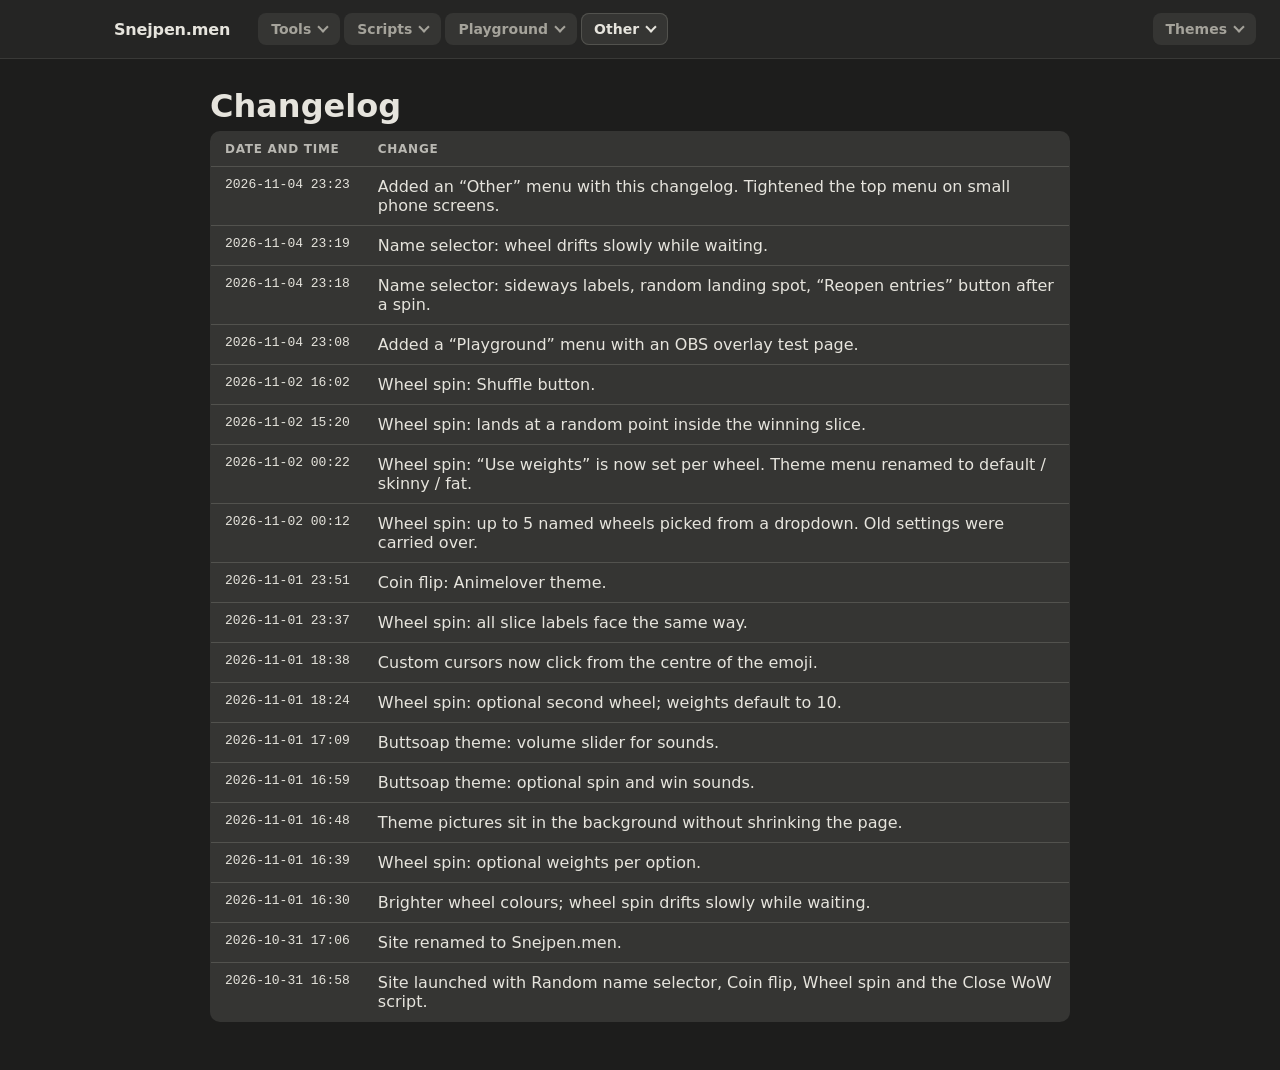
==== changelog.html @ c19a2581 "Changelog: remove intro line Co-Authored-By: Claude Sonnet 5.5 <noreply@anthropic.com> Claude-Sessio" ====
<!DOCTYPE html>
<html lang="en">
<head>
<meta charset="UTF-8">
<meta name="viewport" content="width=device-width, initial-scale=1">
<title>Changelog — Snejpen.men</title>
<link rel="stylesheet" href="site.css">
<style>
  .changelog-wrap { max-width: 860px; margin: 0 auto; }
  .changelog-wrap h1 { margin: 0 0 6px; }
  .changelog-wrap .note { margin: 0 0 18px; color: var(--text-dim, var(--muted, inherit)); font-size: 14px; opacity: 0.8; }
  .changelog { width: 100%; border-collapse: collapse; background: var(--bg-raised); border: 1px solid var(--line-strong); border-radius: 10px; overflow: hidden; }
  .changelog th, .changelog td { text-align: left; padding: 10px 14px; border-bottom: 1px solid var(--line-strong); vertical-align: top; }
  .changelog th { font-size: 12px; letter-spacing: 0.06em; text-transform: uppercase; opacity: 0.75; }
  .changelog tbody tr:last-child td { border-bottom: none; }
  .changelog td.when { white-space: nowrap; font-family: var(--mono, monospace); font-size: 13px; width: 1%; }
  @media (max-width: 520px) { .changelog th, .changelog td { padding: 9px 10px; } .changelog td.when { font-size: 12px; } }
</style>
</head>
<body>

<header id="site-nav"></header>

<main class="page">
  <div class="changelog-wrap">
    <h1>Changelog</h1>
    <table class="changelog">
      <thead>
        <tr><th>Date and time</th><th>Change</th></tr>
      </thead>
      <tbody>
        <tr><td class="when">2026-11-04 23:23</td><td>Added an “Other” menu with this changelog. Tightened the top menu on small phone screens.</td></tr>
        <tr><td class="when">2026-11-04 23:19</td><td>Name selector: wheel drifts slowly while waiting.</td></tr>
        <tr><td class="when">2026-11-04 23:18</td><td>Name selector: sideways labels, random landing spot, “Reopen entries” button after a spin.</td></tr>
        <tr><td class="when">2026-11-04 23:08</td><td>Added a “Playground” menu with an OBS overlay test page.</td></tr>
        <tr><td class="when">2026-11-02 16:02</td><td>Wheel spin: Shuffle button.</td></tr>
        <tr><td class="when">2026-11-02 15:20</td><td>Wheel spin: lands at a random point inside the winning slice.</td></tr>
        <tr><td class="when">2026-11-02 00:22</td><td>Wheel spin: “Use weights” is now set per wheel. Theme menu renamed to default / skinny / fat.</td></tr>
        <tr><td class="when">2026-11-02 00:12</td><td>Wheel spin: up to 5 named wheels picked from a dropdown. Old settings were carried over.</td></tr>
        <tr><td class="when">2026-11-01 23:51</td><td>Coin flip: Animelover theme.</td></tr>
        <tr><td class="when">2026-11-01 23:37</td><td>Wheel spin: all slice labels face the same way.</td></tr>
        <tr><td class="when">2026-11-01 18:38</td><td>Custom cursors now click from the centre of the emoji.</td></tr>
        <tr><td class="when">2026-11-01 18:24</td><td>Wheel spin: optional second wheel; weights default to 10.</td></tr>
        <tr><td class="when">2026-11-01 17:09</td><td>Buttsoap theme: volume slider for sounds.</td></tr>
        <tr><td class="when">2026-11-01 16:59</td><td>Buttsoap theme: optional spin and win sounds.</td></tr>
        <tr><td class="when">2026-11-01 16:48</td><td>Theme pictures sit in the background without shrinking the page.</td></tr>
        <tr><td class="when">2026-11-01 16:39</td><td>Wheel spin: optional weights per option.</td></tr>
        <tr><td class="when">2026-11-01 16:30</td><td>Brighter wheel colours; wheel spin drifts slowly while waiting.</td></tr>
        <tr><td class="when">2026-10-31 17:06</td><td>Site renamed to Snejpen.men.</td></tr>
        <tr><td class="when">2026-10-31 16:58</td><td>Site launched with Random name selector, Coin flip, Wheel spin and the Close WoW script.</td></tr>
      </tbody>
    </table>
  </div>
</main>

<script src="site.js"></script>
</body>
</html>
---- site.css ----
/* =========================================================
   Shared styles for every page on the site
   Colour scheme: dark greys, with lighter greys for buttons and menus.
   Every colour lives in the block below, so retuning is a one-line edit.
   ========================================================= */

:root {
  color-scheme: dark;       /* dark scrollbars, checkboxes, etc. */

  /* surfaces, darkest to lightest */
  --bg-well: #161615;       /* recessed areas (the chat list) */
  --bg: #1d1d1c;            /* page background */
  --bg-panel: #272726;      /* cards and panels */
  --bg-input: #1f1f1e;      /* text fields */
  --bg-raised: #353533;     /* buttons, menus, dropdowns */
  --bg-raised-hover: #42423f;

  /* lines */
  --line: #393937;
  --line-strong: #52524e;

  /* text */
  --text: #e6e4dd;
  --text-dim: #a5a39b;
  --text-faint: #6f6d67;

  /* main call-to-action buttons: the lightest grey on the site */
  --primary: #a9a7a0;
  --primary-hover: #bfbdb6;
  --on-primary: #1d1d1c;

  --focus: #bfbdb6;

  /* states */
  --danger: #ff8077;
  --disabled-bg: #30302e;
  --disabled-text: #6f6d67;

  --shadow: 0 1px 2px rgba(0, 0, 0, 0.35), 0 8px 24px rgba(0, 0, 0, 0.3);

  --mono: "IBM Plex Mono", "SFMono-Regular", Consolas, monospace;
  --sans: "Inter", "Segoe UI", system-ui, sans-serif;
  --nav-height: 58px;
}

* { box-sizing: border-box; }

html, body {
  margin: 0;
  min-height: 100%;
  background: var(--bg);
  color: var(--text);
  font-family: var(--sans);
}

body { min-height: 100vh; }

::selection { background: rgba(169, 167, 160, 0.32); }

a { color: inherit; }

button {
  font-family: var(--sans);
  cursor: pointer;
  border: none;
  -webkit-tap-highlight-color: transparent;
}
button:focus-visible, input:focus-visible, a:focus-visible {
  outline: 2px solid var(--focus);
  outline-offset: 2px;
}

/* ---------- page container ---------- */
.page {
  width: 100%;
  max-width: 1100px;
  margin: 0 auto;
  padding: 28px 24px 48px;
}

/* ---------- navigation bar ---------- */
.site-nav {
  position: sticky;
  top: 0;
  z-index: 100;
  background: rgba(39, 39, 38, 0.94);
  backdrop-filter: blur(8px);
  -webkit-backdrop-filter: blur(8px);
  border-bottom: 1px solid var(--line);
}

.nav-inner {
  max-width: 1100px;
  height: var(--nav-height);
  margin: 0 auto;
  padding: 0 24px;
  display: flex;
  align-items: center;
  gap: 28px;
}

.brand {
  font-size: 16px;
  font-weight: 700;
  letter-spacing: -0.01em;
  text-decoration: none;
  color: var(--text);
  white-space: nowrap;
}

.nav-menus {
  list-style: none;
  margin: 0;
  padding: 0;
  display: flex;
  align-items: center;
  gap: 4px;
}

.nav-menu { position: relative; }

.nav-trigger {
  display: flex;
  align-items: center;
  gap: 8px;
  background: var(--bg-raised);
  color: var(--text-dim);
  font-size: 14px;
  font-weight: 550;
  padding: 8px 13px;
  border-radius: 8px;
  transition: color .15s ease, background .15s ease;
}
.nav-trigger:hover,
.nav-menu.open .nav-trigger { color: var(--text); background: var(--bg-raised-hover); }
.nav-menu.active .nav-trigger { color: var(--text); box-shadow: inset 0 0 0 1px var(--line-strong); }

/* little chevron that flips when the menu is open */
.nav-trigger::after {
  content: "";
  width: 6px;
  height: 6px;
  border-right: 2px solid currentColor;
  border-bottom: 2px solid currentColor;
  transform: translateY(-2px) rotate(45deg);
  transition: transform .15s ease;
}
.nav-menu.open .nav-trigger::after { transform: translateY(1px) rotate(-135deg); }

.nav-dropdown {
  display: none;
  position: absolute;
  top: 100%;
  left: 0;
  min-width: 250px;
  margin: 0;
  padding: 6px;
  list-style: none;
  background: var(--bg-raised);
  border: 1px solid var(--line-strong);
  border-radius: 10px;
  box-shadow: 0 14px 34px rgba(0, 0, 0, 0.55);
}
/* invisible bridge so the menu doesn't close while the pointer crosses the gap */
.nav-dropdown::before {
  content: "";
  position: absolute;
  left: 0; right: 0;
  top: -8px;
  height: 8px;
}
.nav-menu.open .nav-dropdown { display: block; }

.nav-dropdown a {
  display: flex;
  align-items: center;
  gap: 10px;
  padding: 10px 12px;
  border-radius: 7px;
  font-size: 14px;
  color: var(--text);
  text-decoration: none;
}
.nav-dropdown a:hover,
.nav-dropdown a:focus-visible { background: var(--bg-raised-hover); }
.nav-dropdown a[aria-current="page"] { background: rgba(255, 255, 255, 0.06); font-weight: 600; }
.nav-badge { margin-left: auto; padding-left: 14px; color: var(--text-dim); }

/* ---------- shared form components ---------- */
label {
  display: block;
  font-size: 12.5px;
  color: var(--text-dim);
  margin-bottom: 7px;
}

.field { margin-bottom: 20px; }

.field-row {
  display: flex;
  align-items: center;
  background: var(--bg-input);
  border: 1px solid var(--line-strong);
  border-radius: 9px;
  overflow: hidden;
  transition: border-color .15s ease, box-shadow .15s ease;
}
.field-row:focus-within {
  border-color: var(--focus);
  box-shadow: 0 0 0 3px rgba(191, 189, 182, 0.16);
}

.field-prefix {
  padding: 0 12px;
  color: var(--text-dim);
  font-family: var(--mono);
  font-size: 14px;
  background: var(--bg-raised);
  border-right: 1px solid var(--line-strong);
  align-self: stretch;
  display: flex;
  align-items: center;
}

input[type="text"] {
  flex: 1;
  background: transparent;
  border: none;
  color: var(--text);
  font-family: var(--mono);
  font-size: 15px;
  padding: 13px 14px;
  min-width: 0;
}
input[type="text"]:focus-visible { outline: none; }
input[type="text"]::placeholder { color: var(--text-faint); }

.start-btn {
  width: 100%;
  margin-top: 12px;
  padding: 14px;
  border-radius: 9px;
  background: var(--primary);
  color: var(--on-primary);
  font-size: 15px;
  font-weight: 650;
  letter-spacing: 0.01em;
  transition: transform .1s ease, background .15s ease;
}
.start-btn:hover { background: var(--primary-hover); }
.start-btn:active { transform: scale(0.99); }

/* ---------- main page ---------- */
.section-title {
  margin: 34px 0 14px;
  font-size: 13px;
  font-weight: 600;
  letter-spacing: 0.04em;
  text-transform: uppercase;
  color: var(--text-dim);
}
.section-title:first-child { margin-top: 6px; }

.tool-grid {
  display: grid;
  grid-template-columns: repeat(auto-fill, minmax(270px, 1fr));
  gap: 16px;
}

.tool-card {
  display: block;
  padding: 20px;
  background: var(--bg-panel);
  border: 1px solid var(--line);
  border-radius: 12px;
  text-decoration: none;
  box-shadow: var(--shadow);
  transition: border-color .15s ease, transform .15s ease, background .15s ease;
}
.tool-card:hover {
  border-color: var(--line-strong);
  background: #2d2d2b;
  transform: translateY(-2px);
}
.tool-card .tool-icon { font-size: 28px; margin-bottom: 12px; }
.tool-card h3 { margin: 0 0 6px; font-size: 17px; }
.tool-card p { margin: 0; font-size: 13.5px; line-height: 1.5; color: var(--text-dim); }
.tool-tag {
  display: inline-block;
  margin-top: 14px;
  padding: 3px 9px;
  border: 1px solid var(--line-strong);
  background: var(--bg-raised);
  border-radius: 6px;
  font-size: 12px;
  color: var(--text);
}

/* ---------- Themes menu, in the far right corner of the bar ---------- */
.nav-corner {
  position: absolute;
  top: 0;
  right: 24px;
  height: var(--nav-height);
}
.nav-corner .nav-dropdown { left: auto; right: 0; }
.nav-dropdown a.selected .theme-check { visibility: visible; }
.nav-dropdown .theme-check { visibility: hidden; }

/* ---------- "check out our themes" nudge (front page, no theme picked) ---------- */
.theme-hint {
  position: absolute;
  top: calc(var(--nav-height) + 4px);
  right: 24px;
  z-index: 50;
  display: flex;
  align-items: flex-start;
  gap: 4px;
  color: var(--text-dim);
  pointer-events: none;
  animation: hint-bob 2.4s ease-in-out infinite;
}
.theme-hint[hidden] { display: none; }
.theme-hint .hint-text {
  margin-top: 18px;
  font-family: "Segoe Print", "Bradley Hand", "Comic Sans MS", "Marker Felt", cursive;
  font-size: 15px;
  white-space: nowrap;
  transform: rotate(-3deg);
}
.theme-hint svg { margin-right: 10px; flex-shrink: 0; }
.theme-hint .curve { fill: none; stroke: currentColor; stroke-width: 2.4; stroke-linecap: round; stroke-linejoin: round; }
@keyframes hint-bob { 0%, 100% { transform: translateY(0); } 50% { transform: translateY(-4px); } }
@media (prefers-reduced-motion: reduce) { .theme-hint { animation: none; } }
@media (max-width: 560px) { .theme-hint { right: 14px; } .theme-hint .hint-text { font-size: 13px; } }

/* ---------- Livx theme (pink) ---------- */
body.livx {
  --bg-well: #f3c4da;
  --bg: #ffe3f0;
  --bg-panel: #fff5fa;
  --bg-input: #fff;
  --bg-raised: #ffc2dd;
  --bg-raised-hover: #ffa9cf;
  --line: #f6b6d3;
  --line-strong: #ee86b8;
  --text: #6b1f47;
  --text-dim: #a8457a;
  --text-faint: #cf7aa8;
  --primary: #ff5fa8;
  --primary-hover: #ff7bb8;
  --on-primary: #fff;
  --focus: #e03f8f;
  --shadow: 0 1px 2px rgba(214, 70, 140, 0.18), 0 8px 24px rgba(214, 70, 140, 0.16);
  color-scheme: light;
  background: linear-gradient(180deg, #ffd6ea 0%, #ffeaf4 55%, #ffc9e1 100%) fixed;
}
body.livx .site-nav { background: rgba(255, 245, 250, 0.94); }
body.livx .tool-card:hover { background: #ffe9f3; }
body.livx ::selection { background: rgba(255, 95, 168, 0.3); }
body.has-art {
  --art-h: min(82vh, 980px);
  --art-w: min(calc(var(--art-h) * var(--art-ratio, 0.763)), var(--art-cap, 38vw));   /* picture width / height, set per theme */
}
/* keep the menus in the middle so the pictures get the left and right sides */
/* the pictures are pure background: the page keeps its normal width and sits on top of them */
body.has-art .page { position: relative; z-index: 1; }

.theme-side {
  display: none;
  position: fixed;
  bottom: 0;
  width: var(--art-w);
  height: auto;
  object-fit: contain;
  object-position: bottom;
  pointer-events: none;
  user-select: none;
  z-index: 0;
  filter: drop-shadow(0 6px 14px rgba(214, 70, 140, 0.35));
}
body.has-art .theme-side { display: block; }
.theme-side.left { left: calc(var(--art-w) * -0.1); }   /* bleeds slightly off-screen */
.theme-side.right { right: calc(var(--art-w) * -0.1); transform: scaleX(-1); }
@media (max-width: 900px) {
  .theme-side { opacity: 0.3; }
}

/* ---------- Buttsoap theme (hamburger colours) ---------- */
body.buttsoap {
  --bg-well: #e9b873;       /* toasted bun */
  --bg: #f6d9a0;
  --bg-panel: #fff1cf;      /* cheese-pale cream */
  --bg-input: #fffaf0;
  --bg-raised: #ffc83d;     /* cheese */
  --bg-raised-hover: #ffb81c;
  --line: #e8b96a;
  --line-strong: #c9772b;
  --text: #3d1f0d;          /* grilled patty */
  --text-dim: #7a4220;
  --text-faint: #a8723f;
  --primary: #d6301f;       /* ketchup / tomato */
  --primary-hover: #ea4331;
  --on-primary: #fff;
  --focus: #3f8a2a;         /* lettuce */
  --shadow: 0 1px 2px rgba(120, 60, 10, 0.2), 0 8px 24px rgba(120, 60, 10, 0.18);
  color-scheme: light;
  background: linear-gradient(180deg, #f9dfa8 0%, #fdeec6 50%, #efc27a 100%) fixed;
}
body.buttsoap .site-nav { background: rgba(255, 241, 207, 0.94); }
body.buttsoap .tool-card:hover { background: #ffe9ac; }
body.buttsoap ::selection { background: rgba(63, 138, 42, 0.3); }
body.buttsoap .theme-side { bottom: 9vh; filter: drop-shadow(0 8px 16px rgba(120, 60, 10, 0.4)); }

@media (prefers-reduced-motion: reduce) {
  .tool-card, .nav-trigger::after { transition: none; }
}

@media (max-width: 560px) {
  /* let the dropdown span the full width under the bar so it never runs off-screen */
  .nav-menu { position: static; }
  .nav-dropdown, .nav-corner .nav-dropdown { left: 14px; right: 14px; min-width: 0; }
  .site-nav { display: flex; align-items: center; }
  .nav-inner { flex: 1; min-width: 0; }
  .nav-trigger { padding: 8px 10px; gap: 6px; }
  .nav-corner { position: static; height: auto; padding: 0 14px 0 4px; }
  .nav-inner { gap: 12px; padding: 0 14px; }
  .brand { font-size: 14px; }
  .nav-inner { gap: 8px; padding: 0 8px 0 12px; }
  .nav-menus { gap: 2px; }
  .nav-trigger { padding: 7px 7px; gap: 4px; font-size: 13px; }
  .nav-trigger::after { width: 5px; height: 5px; }
  .nav-trigger { gap: 3px; }
  .nav-corner { padding: 0 8px 0 0; }
  .page { padding: 20px 14px 40px; }
}

@media (max-width: 440px) {
  .nav-trigger { padding: 7px 4px; font-size: 12px; }
  .nav-trigger::after { display: none; }   /* no room for the little arrows */
  .brand { font-size: 12.5px; }
  .nav-menus { gap: 1px; }
  .nav-inner { gap: 5px; padding: 0 4px 0 8px; }
  .nav-corner { padding: 0 6px 0 0; }
}

/* ---------- theme cursors (emoji drawn as an SVG cursor image) ---------- */
body.livx, body.livx * { cursor: url("data:image/svg+xml,%3Csvg xmlns='http://www.w3.org/2000/svg' width='32' height='32'%3E%3Ctext x='1' y='25' font-size='24'%3E%F0%9F%92%96%3C/text%3E%3C/svg%3E") 16 16, auto !important; }
body.buttsoap, body.buttsoap * { cursor: url("data:image/svg+xml,%3Csvg xmlns='http://www.w3.org/2000/svg' width='32' height='32'%3E%3Ctext x='1' y='25' font-size='24'%3E%F0%9F%8D%94%3C/text%3E%3C/svg%3E") 16 16, auto !important; }

/* ---------- "Use audio" checkbox under the wheels (Buttsoap theme only) ---------- */
.audio-toggle { display: none; justify-content: center; margin-top: 14px; }
body.buttsoap .audio-toggle { display: flex; }
.audio-toggle label { display: flex; align-items: center; gap: 8px; margin: 0; font-size: 13.5px; color: var(--text); cursor: pointer; }
.audio-toggle input { width: 15px; height: 15px; accent-color: var(--primary); cursor: pointer; margin: 0; }
.audio-toggle { align-items: center; gap: 12px; }
.audio-toggle .audio-volume { width: 90px; height: 5px; margin: 0; accent-color: var(--primary); cursor: pointer; }
.audio-volume[hidden] { display: none; }
.audio-toggle .audio-volume { -webkit-appearance: none; appearance: none; background: var(--line-strong); border-radius: 3px; height: 5px; }
.audio-volume::-webkit-slider-thumb { -webkit-appearance: none; appearance: none; width: 14px; height: 14px; border-radius: 50%; background: var(--primary); border: 0; }
.audio-volume::-moz-range-track { background: var(--line-strong); height: 5px; border-radius: 3px; }
.audio-volume::-moz-range-thumb { width: 14px; height: 14px; border-radius: 50%; background: var(--primary); border: 0; }
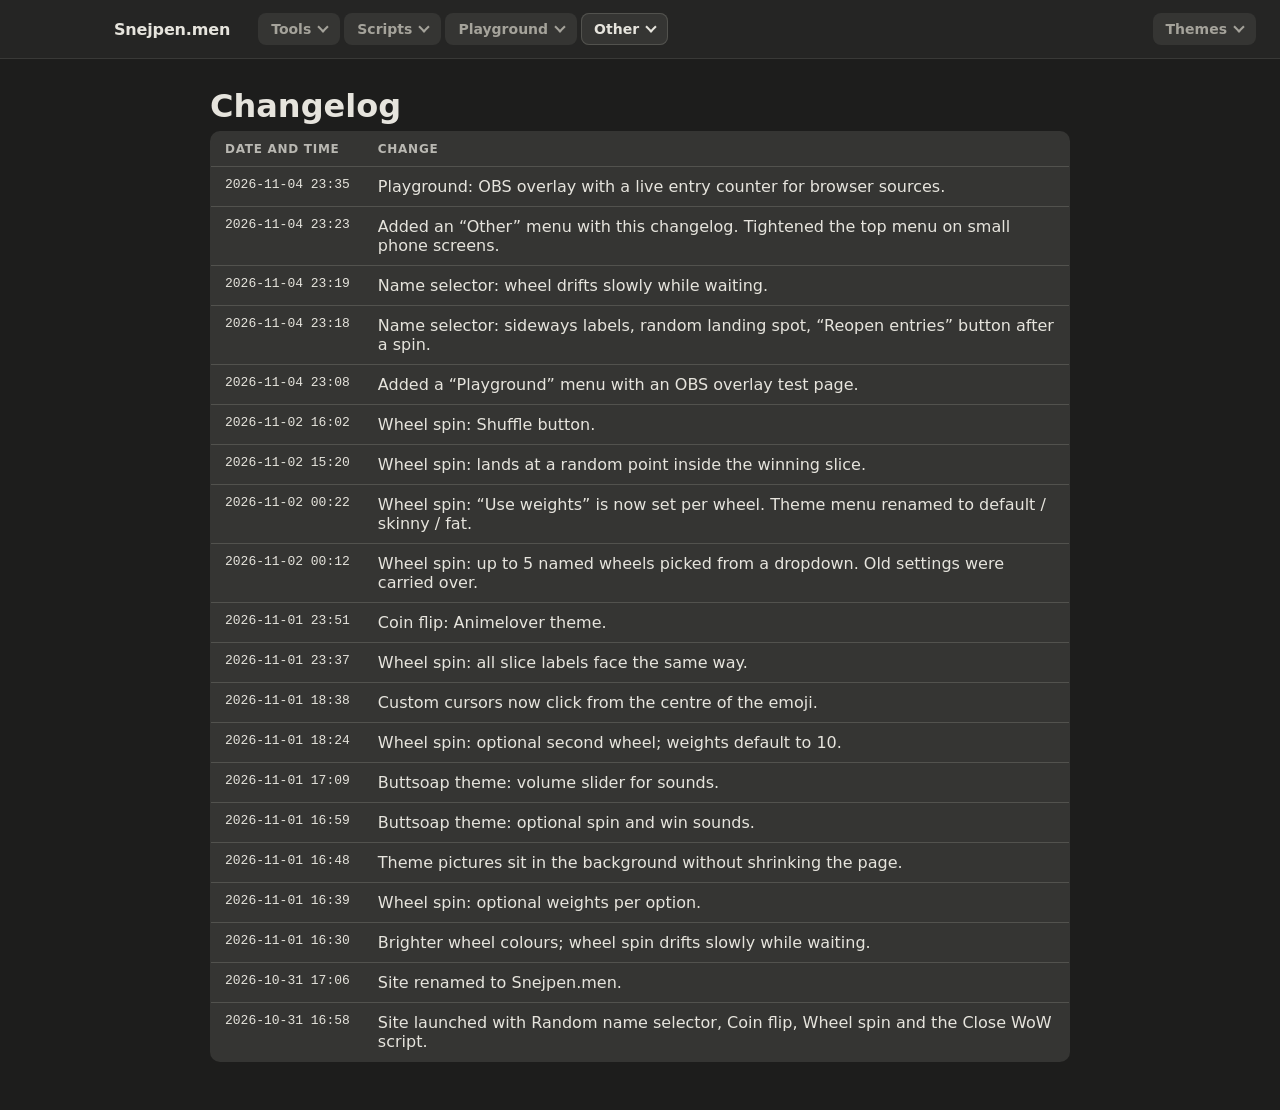
==== commit 6a809e57: "Playground: OBS overlay entry counter Co-Authored-By: Claude Sonnet 5.5 <noreply@anthropic.com> Clau" ====
--- a/changelog.html
+++ b/changelog.html
@@ -29,6 +29,7 @@
         <tr><th>Date and time</th><th>Change</th></tr>
       </thead>
       <tbody>
+        <tr><td class="when">2026-11-04 23:35</td><td>Playground: OBS overlay with a live entry counter for browser sources.</td></tr>
         <tr><td class="when">2026-11-04 23:23</td><td>Added an “Other” menu with this changelog. Tightened the top menu on small phone screens.</td></tr>
         <tr><td class="when">2026-11-04 23:19</td><td>Name selector: wheel drifts slowly while waiting.</td></tr>
         <tr><td class="when">2026-11-04 23:18</td><td>Name selector: sideways labels, random landing spot, “Reopen entries” button after a spin.</td></tr>
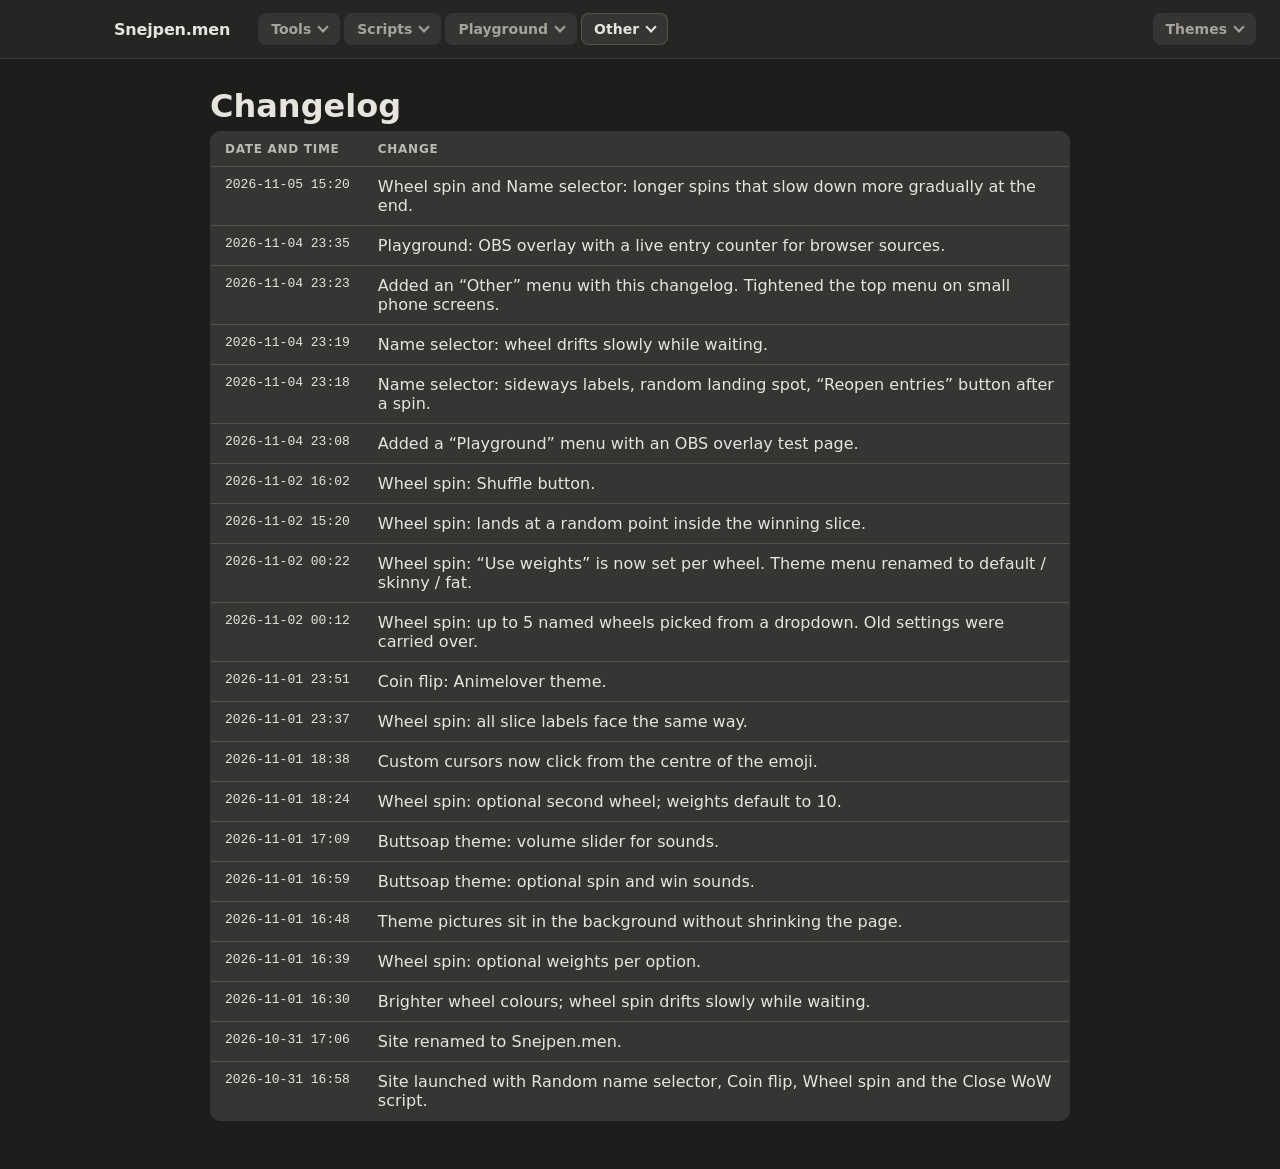
==== commit 99741b26: "Longer spins with a slower finish on both wheels Co-Authored-By: Claude Sonnet 5.5 <noreply@anthropi" ====
--- a/changelog.html
+++ b/changelog.html
@@ -29,6 +29,7 @@
         <tr><th>Date and time</th><th>Change</th></tr>
       </thead>
       <tbody>
+        <tr><td class="when">2026-11-05 15:20</td><td>Wheel spin and Name selector: longer spins that slow down more gradually at the end.</td></tr>
         <tr><td class="when">2026-11-04 23:35</td><td>Playground: OBS overlay with a live entry counter for browser sources.</td></tr>
         <tr><td class="when">2026-11-04 23:23</td><td>Added an “Other” menu with this changelog. Tightened the top menu on small phone screens.</td></tr>
         <tr><td class="when">2026-11-04 23:19</td><td>Name selector: wheel drifts slowly while waiting.</td></tr>
--- a/site.css
+++ b/site.css
@@ -460,3 +460,19 @@
 .audio-volume::-webkit-slider-thumb { -webkit-appearance: none; appearance: none; width: 14px; height: 14px; border-radius: 50%; background: var(--primary); border: 0; }
 .audio-volume::-moz-range-track { background: var(--line-strong); height: 5px; border-radius: 3px; }
 .audio-volume::-moz-range-thumb { width: 14px; height: 14px; border-radius: 50%; background: var(--primary); border: 0; }
+
+/* ---------- warning shown at the top of every Playground page ---------- */
+.playground-banner {
+  margin: 0 0 20px;
+  padding: 16px 20px;
+  border-radius: 12px;
+  border: 2px solid var(--danger);
+  background: rgba(255, 128, 119, 0.12);
+  color: var(--danger);
+  font-size: clamp(22px, 4.5vw, 40px);
+  font-weight: 900;
+  line-height: 1.15;
+  text-align: center;
+  letter-spacing: 0.01em;
+}
+body.livx .playground-banner, body.buttsoap .playground-banner { color: #c0261b; border-color: #c0261b; background: rgba(192, 38, 27, 0.1); }
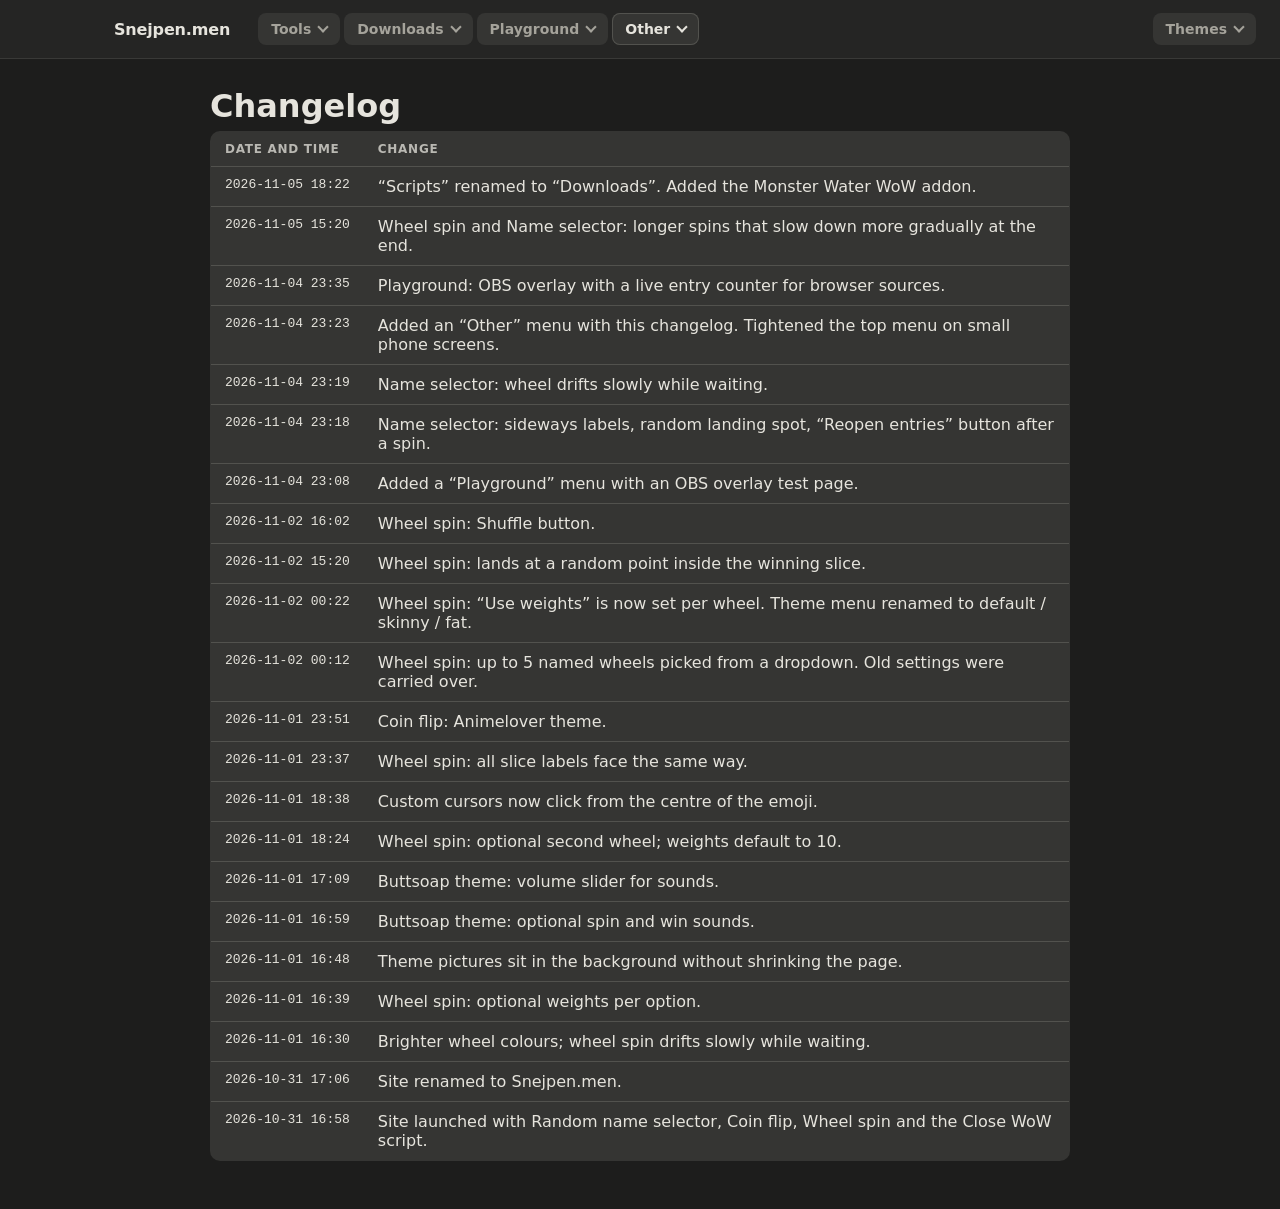
==== commit c392f142: "Rename Scripts to Downloads; add Monster Water addon Co-Authored-By: Claude Sonnet 5.5 <noreply@anth" ====
--- a/changelog.html
+++ b/changelog.html
@@ -29,6 +29,7 @@
         <tr><th>Date and time</th><th>Change</th></tr>
       </thead>
       <tbody>
+        <tr><td class="when">2026-11-05 18:22</td><td>“Scripts” renamed to “Downloads”. Added the Monster Water WoW addon.</td></tr>
         <tr><td class="when">2026-11-05 15:20</td><td>Wheel spin and Name selector: longer spins that slow down more gradually at the end.</td></tr>
         <tr><td class="when">2026-11-04 23:35</td><td>Playground: OBS overlay with a live entry counter for browser sources.</td></tr>
         <tr><td class="when">2026-11-04 23:23</td><td>Added an “Other” menu with this changelog. Tightened the top menu on small phone screens.</td></tr>
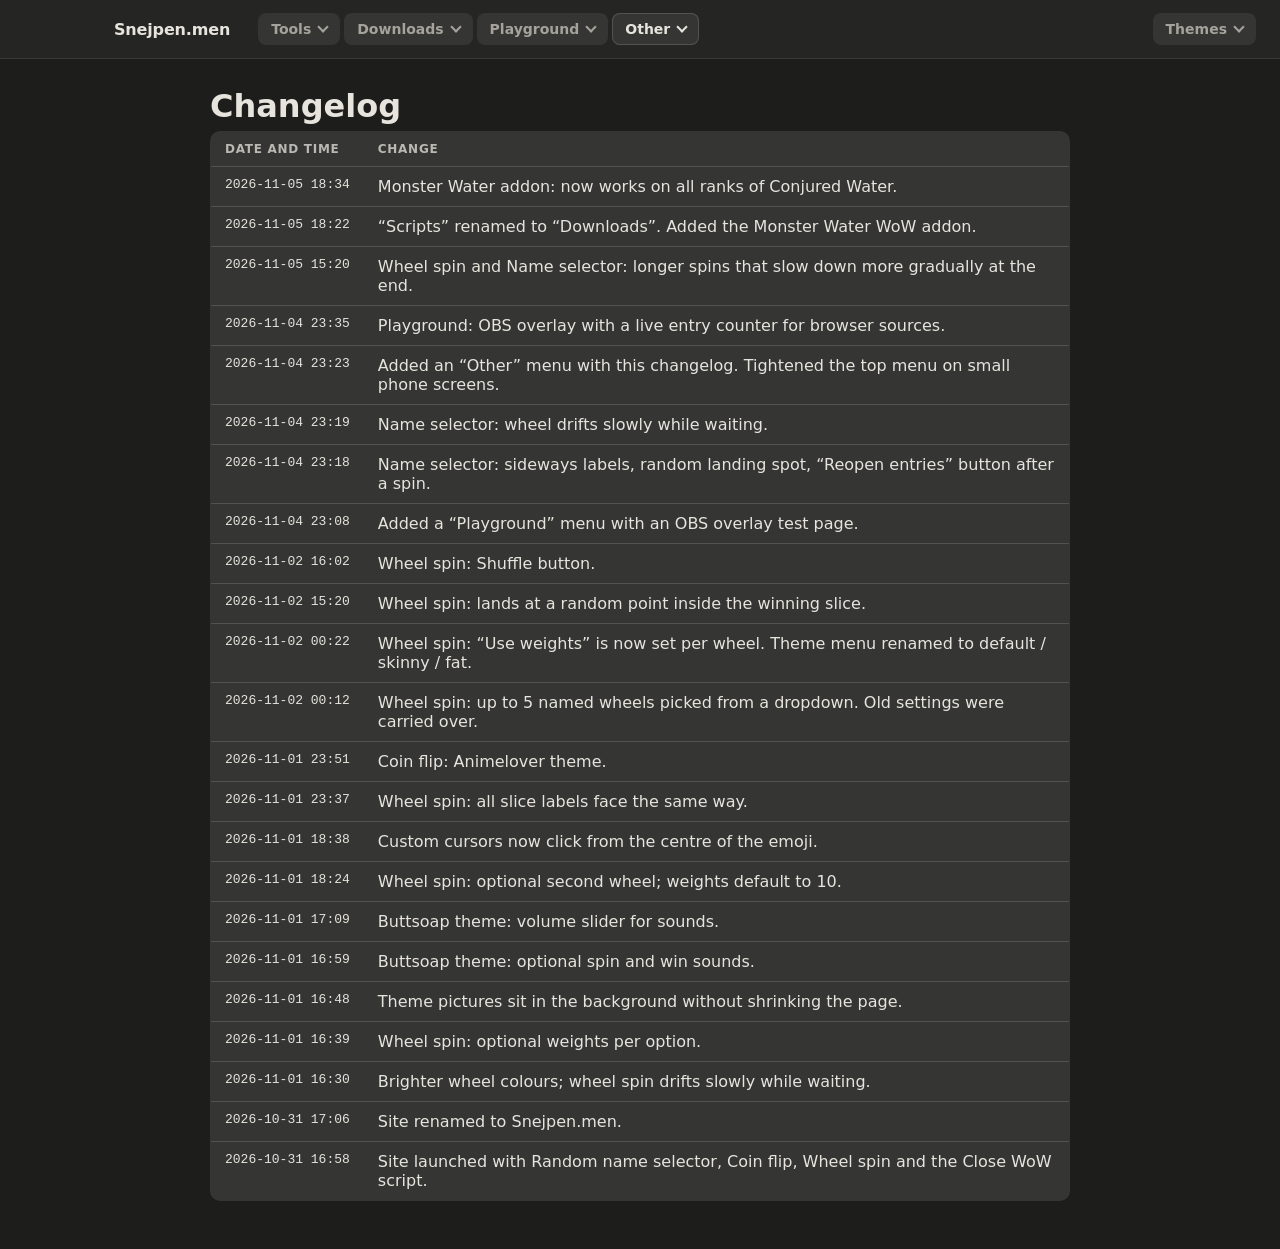
==== commit 129ea703: "Monster Water addon: all Conjured Water ranks Co-Authored-By: Claude Sonnet 5.5 <noreply@anthropic.c" ====
--- a/changelog.html
+++ b/changelog.html
@@ -29,6 +29,7 @@
         <tr><th>Date and time</th><th>Change</th></tr>
       </thead>
       <tbody>
+        <tr><td class="when">2026-11-05 18:34</td><td>Monster Water addon: now works on all ranks of Conjured Water.</td></tr>
         <tr><td class="when">2026-11-05 18:22</td><td>“Scripts” renamed to “Downloads”. Added the Monster Water WoW addon.</td></tr>
         <tr><td class="when">2026-11-05 15:20</td><td>Wheel spin and Name selector: longer spins that slow down more gradually at the end.</td></tr>
         <tr><td class="when">2026-11-04 23:35</td><td>Playground: OBS overlay with a live entry counter for browser sources.</td></tr>
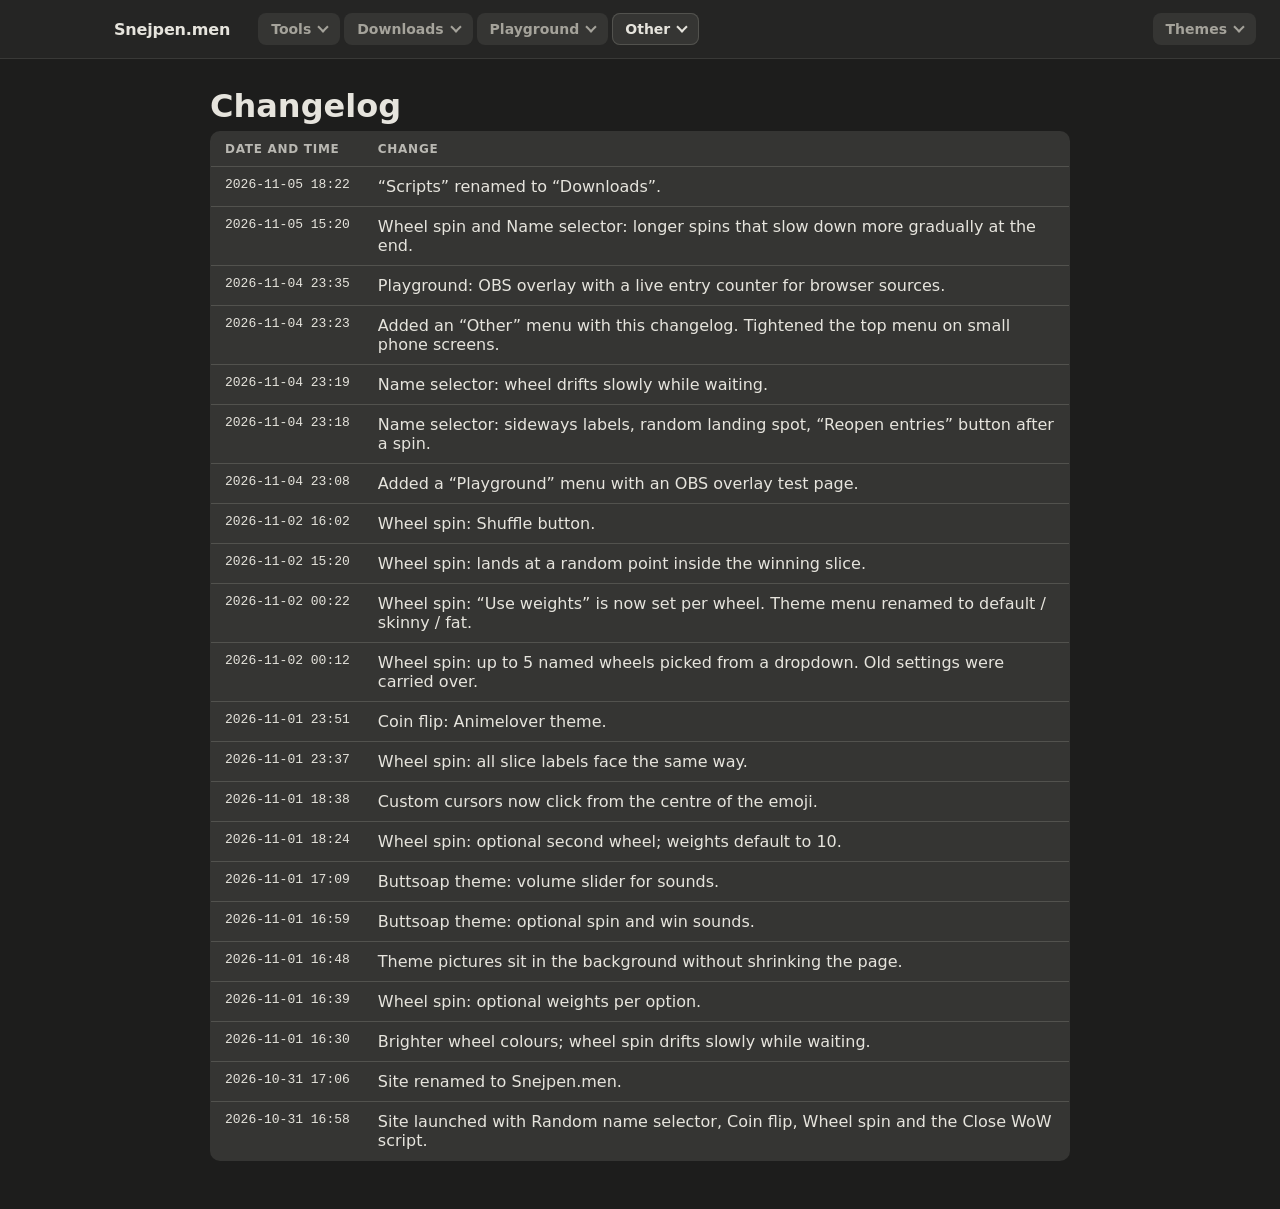
==== commit 0d7c819c: "Remove Monster Water addon Co-Authored-By: Claude Sonnet 5.5 <noreply@anthropic.com> Claude-Session:" ====
--- a/changelog.html
+++ b/changelog.html
@@ -29,8 +29,7 @@
         <tr><th>Date and time</th><th>Change</th></tr>
       </thead>
       <tbody>
-        <tr><td class="when">2026-11-05 18:34</td><td>Monster Water addon: now works on all ranks of Conjured Water.</td></tr>
-        <tr><td class="when">2026-11-05 18:22</td><td>“Scripts” renamed to “Downloads”. Added the Monster Water WoW addon.</td></tr>
+        <tr><td class="when">2026-11-05 18:22</td><td>“Scripts” renamed to “Downloads”.</td></tr>
         <tr><td class="when">2026-11-05 15:20</td><td>Wheel spin and Name selector: longer spins that slow down more gradually at the end.</td></tr>
         <tr><td class="when">2026-11-04 23:35</td><td>Playground: OBS overlay with a live entry counter for browser sources.</td></tr>
         <tr><td class="when">2026-11-04 23:23</td><td>Added an “Other” menu with this changelog. Tightened the top menu on small phone screens.</td></tr>
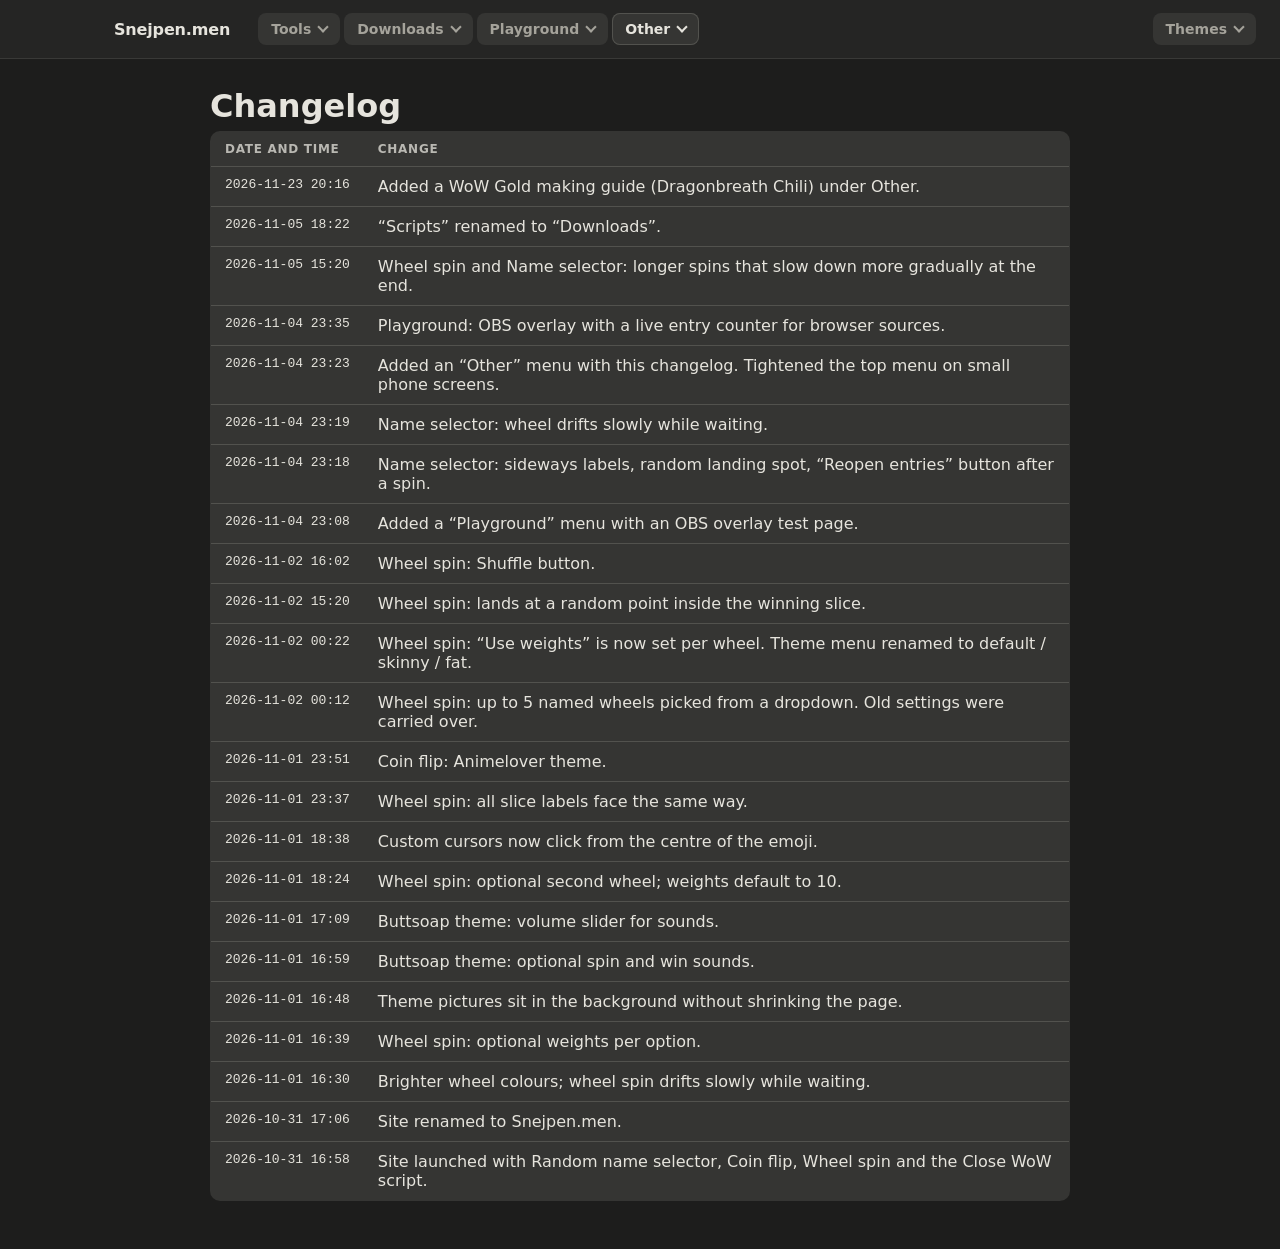
==== commit 4d376678: "Add WoW Gold making guide (Dragonbreath Chili) under Other Co-Authored-By: Claude Sonnet 5.5 <norepl" ====
--- a/changelog.html
+++ b/changelog.html
@@ -29,6 +29,7 @@
         <tr><th>Date and time</th><th>Change</th></tr>
       </thead>
       <tbody>
+        <tr><td class="when">2026-11-23 20:16</td><td>Added a WoW Gold making guide (Dragonbreath Chili) under Other.</td></tr>
         <tr><td class="when">2026-11-05 18:22</td><td>“Scripts” renamed to “Downloads”.</td></tr>
         <tr><td class="when">2026-11-05 15:20</td><td>Wheel spin and Name selector: longer spins that slow down more gradually at the end.</td></tr>
         <tr><td class="when">2026-11-04 23:35</td><td>Playground: OBS overlay with a live entry counter for browser sources.</td></tr>
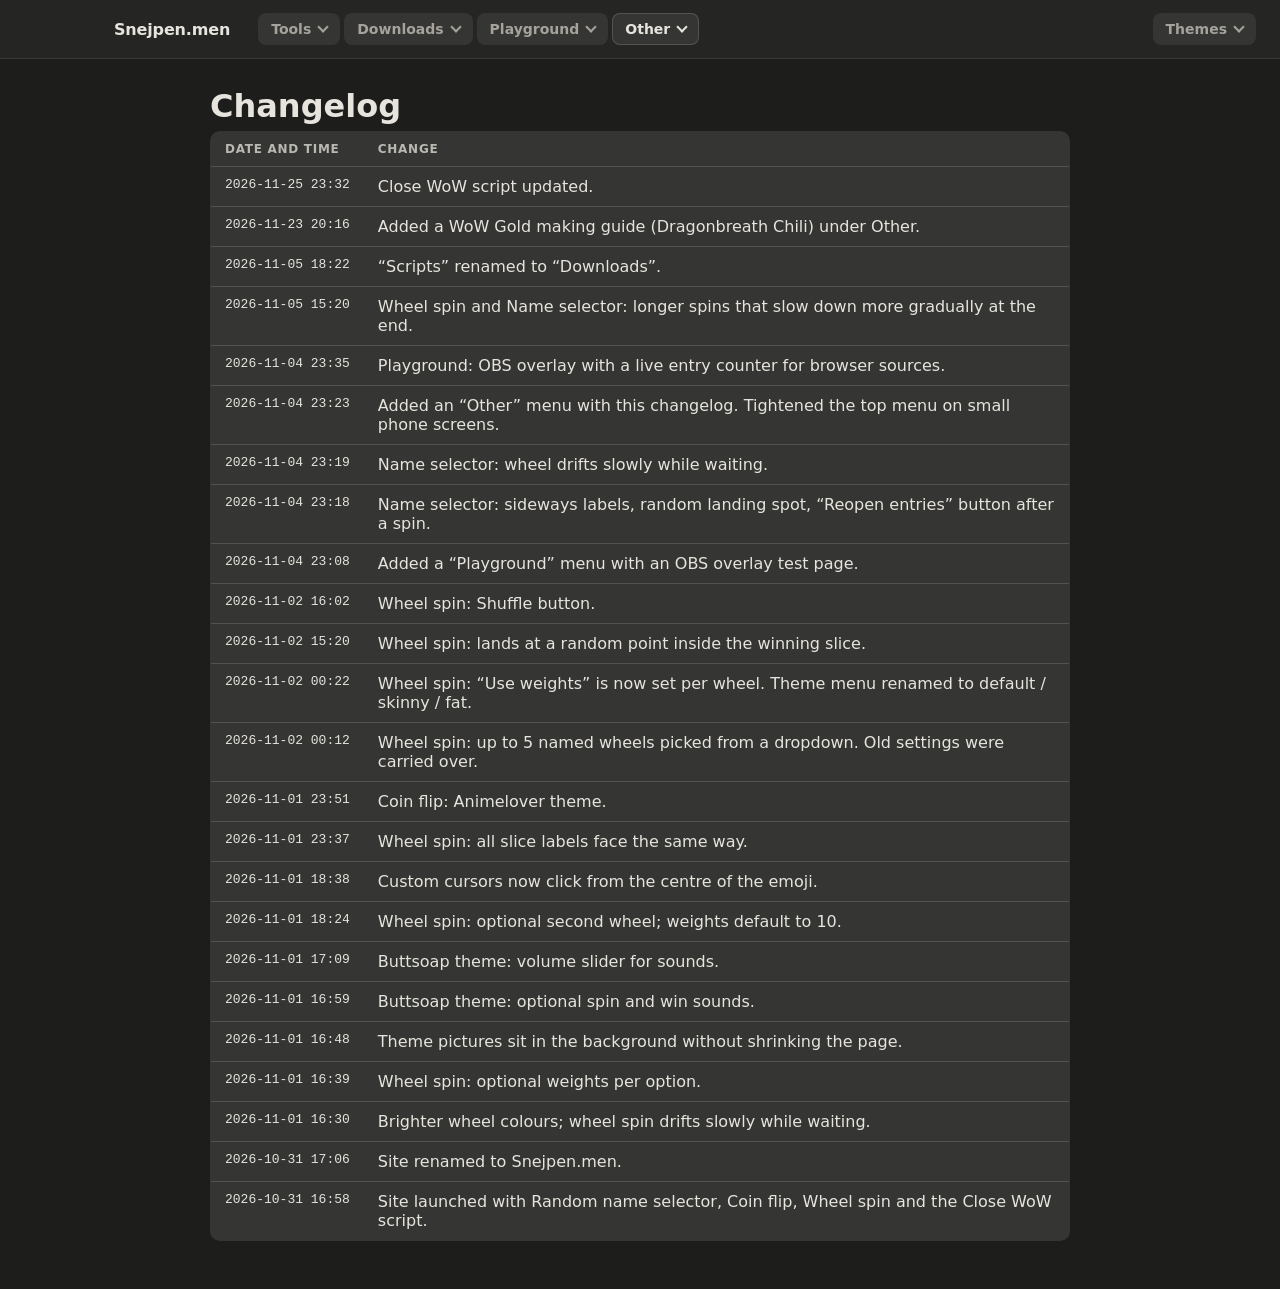
==== commit 5a7d2845: "Remove BrundoWilly page; update Close WoW script Co-Authored-By: Claude Sonnet 5.5 <noreply@anthropi" ====
--- a/changelog.html
+++ b/changelog.html
@@ -29,6 +29,7 @@
         <tr><th>Date and time</th><th>Change</th></tr>
       </thead>
       <tbody>
+        <tr><td class="when">2026-11-25 23:32</td><td>Close WoW script updated.</td></tr>
         <tr><td class="when">2026-11-23 20:16</td><td>Added a WoW Gold making guide (Dragonbreath Chili) under Other.</td></tr>
         <tr><td class="when">2026-11-05 18:22</td><td>“Scripts” renamed to “Downloads”.</td></tr>
         <tr><td class="when">2026-11-05 15:20</td><td>Wheel spin and Name selector: longer spins that slow down more gradually at the end.</td></tr>
